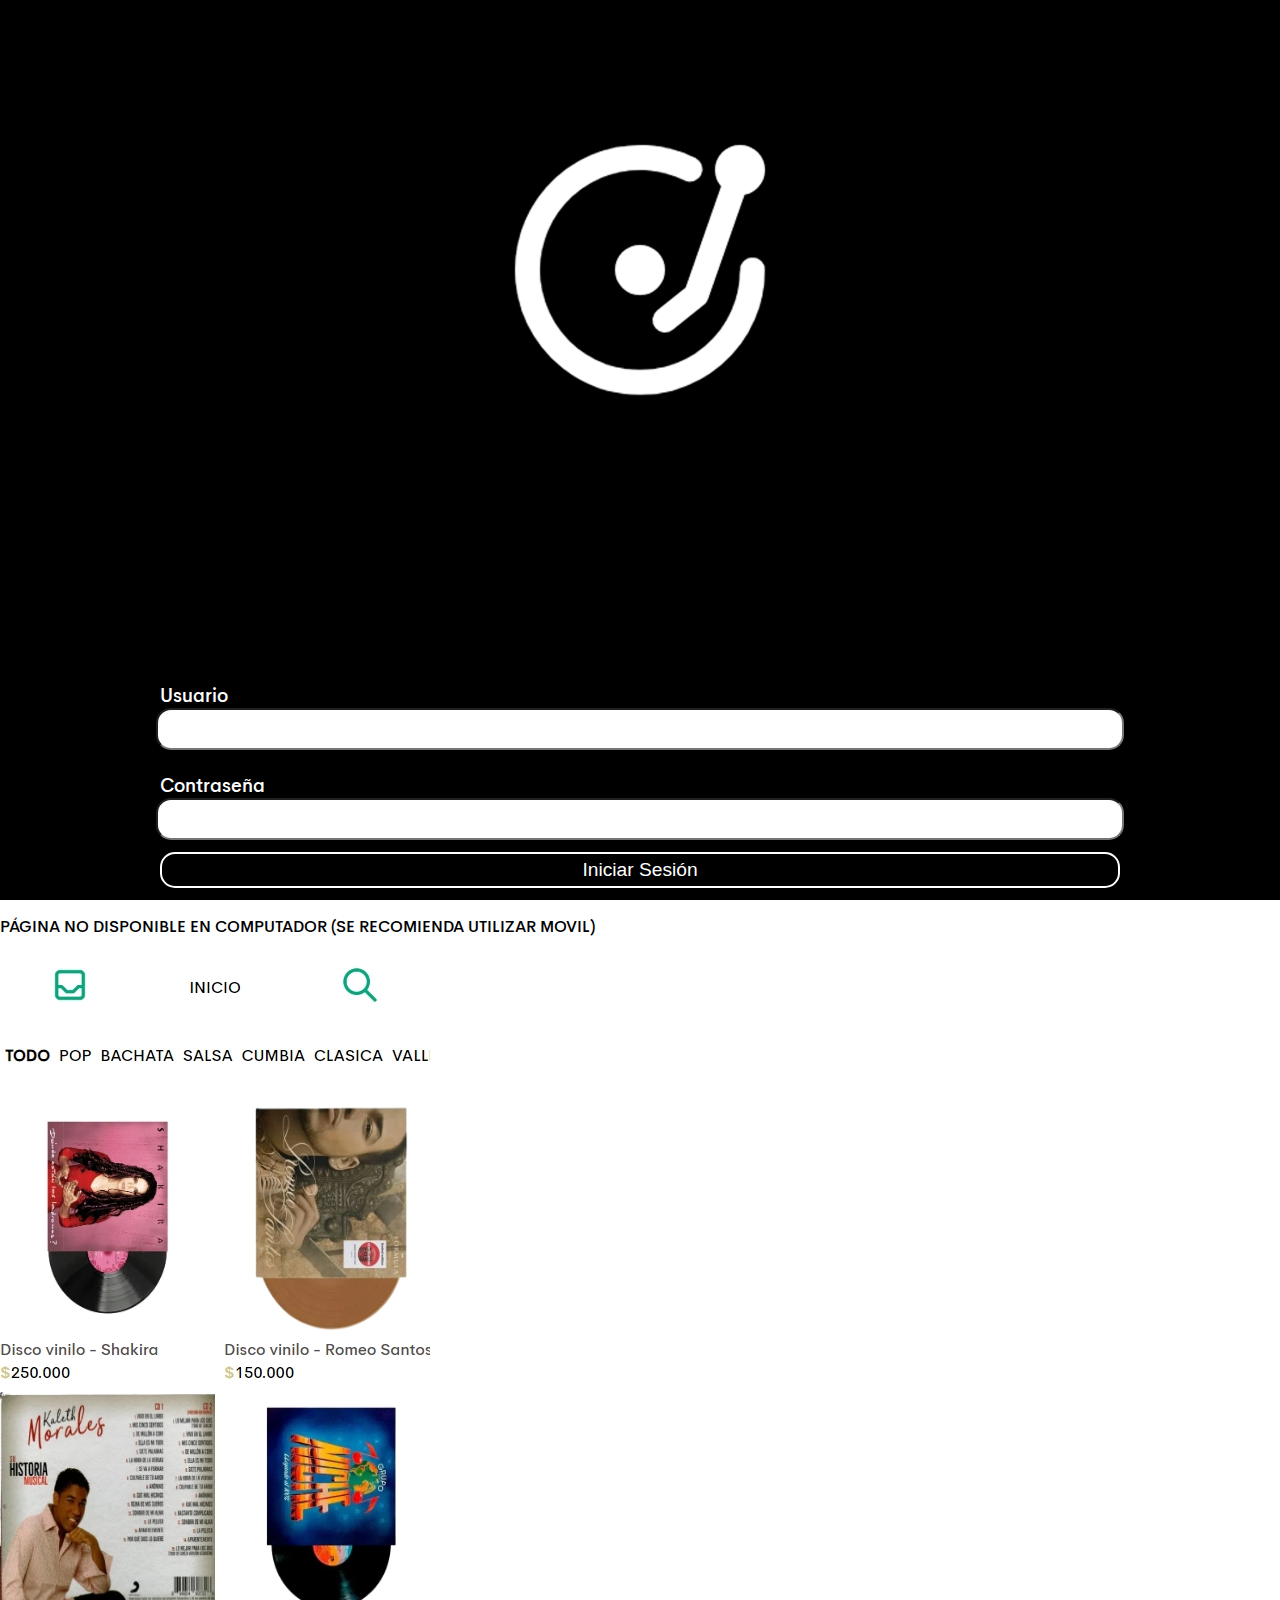
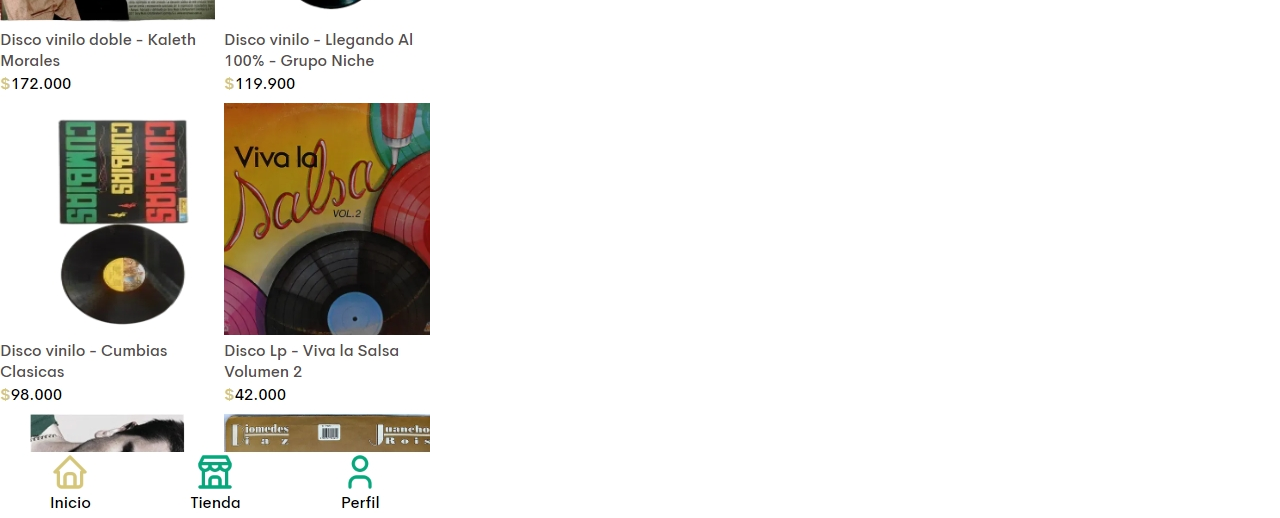
==== index.html @ c75389b7 "feat estructura html y mensaje de advertencia" ====
<!DOCTYPE html>
<html lang="en">
<head>
    <meta charset="UTF-8">
    <meta name="viewport" content="width=device-width, initial-scale=1.0">
    <title>MusicStore</title>
    <link rel="stylesheet" href="/css/login.css">
</head>
<body>
    <main class="contenido">
        <label class="contenido__label" for="username">Usuario</label>
        <input class="contenido__input" type="text" name="username" id="username">
        <label class="contenido__label" for="password">Contraseña</label>
        <input class="contenido__input" type="password" name="password" id="password">
        <button class="contenido__input contenido__input--login"><a href="/html/principal.html">Iniciar Sesión</a></button>
    </main>

    <div class="mensaje_nodisponible">
        <p>PÁGINA NO DISPONIBLE EN COMPUTADOR (SE RECOMIENDA UTILIZAR MOVIL)</p> 
        <img class="mensaje_nodisponible--imagen" src="/imagenes/diseño-movil.jpeg" alt="imagen del diseño movil">
    </div>
</body>
</html>
---- css/login.css ----
:root{
    --color--principal: #fff;
    --color--secundario: #06A77D;
    --color--terciario: #D5C67A;
    --color--negro: #000;
    --color--transparente: rgba(0,0,0,0.0);
}

/*Declaración de la fuente*/
@font-face{
    font-family: 'heyWow';
    src: url(/heywow/HeyWowMedium.ttf);
    font-weight: normal;
    font-style: normal;
}

body{
    /*Se elimina el margin basico de los elementos*/
    margin: 0;

    /*Aplicamos la fuente anteriormente declarada*/
    font-family: 'heyWow';
}

.contenido {
    /*Orientación del contenido (display)*/
    display: flex;
    flex-direction: column;
    justify-content: flex-end;
    align-items: center;
    
    height: 100vh;

    /*Fondo de pantalla*/

    background-color: var(--color--negro);
    background-image: url(/imagenes/image-disco.webp);
    background-repeat: no-repeat;
    background-position:50% 20%;
    background-size:300px;
}

.contenido__label,
.contenido__input {
    /*Estilo tamaño (alto, ancho)*/
    width: 75%;
    height: 4%;

    /*Estilos (bordes a los extremos)*/
    border-radius: 15px;

    /*Estilos letra*/
    font-size: 1.2rem;
}

.contenido__input{
    /*Separación en cada input (parte de abajo)*/
    margin-bottom: 12px;
}

.contenido__label{
    /*Orientación label*/
    display: flex;
    justify-content: flex-start;
    align-items: end;

    /*Estilos letra*/
    color: var(--color--principal);
}

.contenido__input--login{
    /*Estilos del boton de Iniciar Sesión*/
    border-color: var(--color--principal);
    border-width: 2.5px;
    border-style: double;

    /*Fondo transparente del boton*/
    background-color: var(--color--transparente);
    
}

/*Estilos elementos especificos*/

a{
    outline: none;
    text-decoration: none;
}

a:link,
a:visited,
a:focus,
a:active  {
    color: var(--color--principal);
}
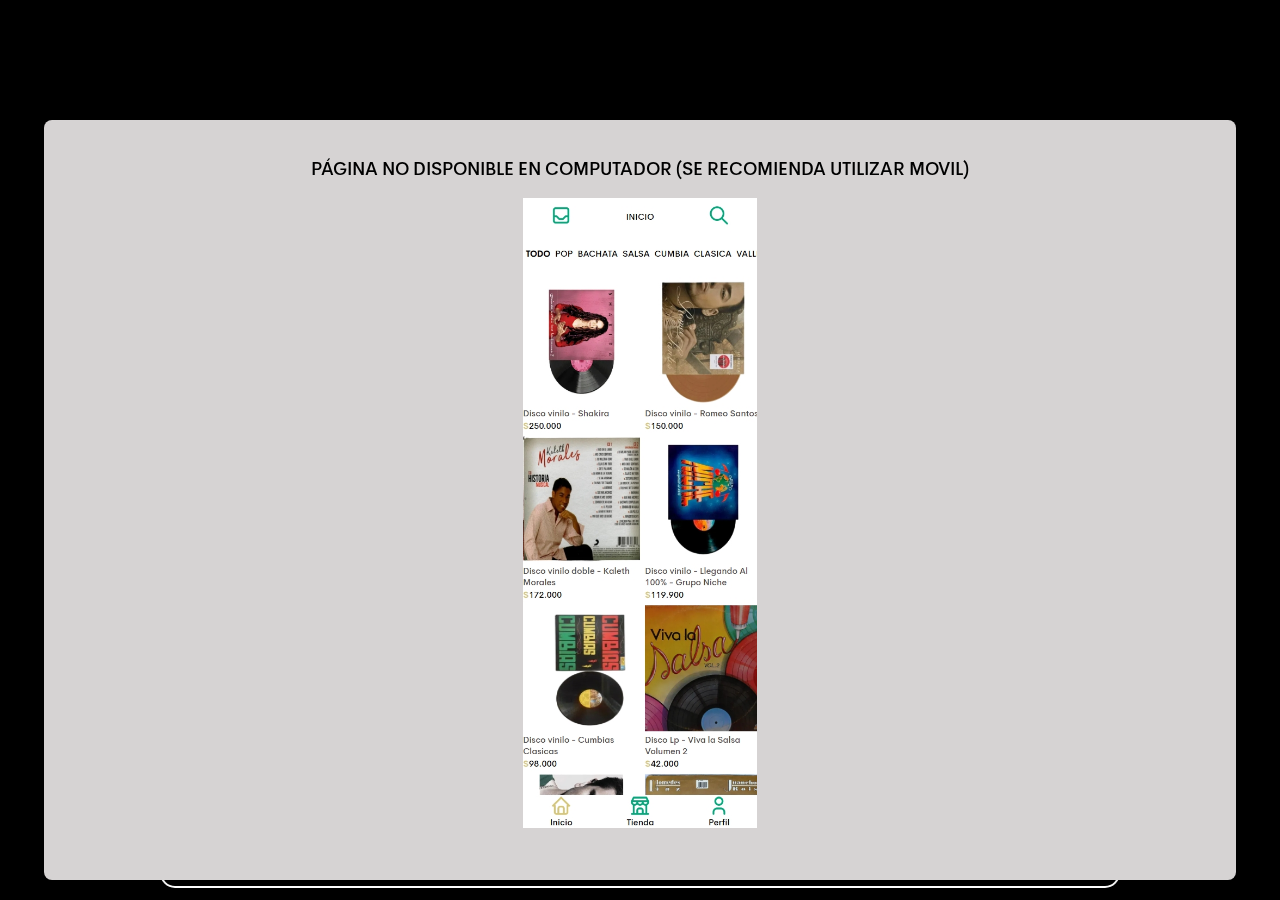
==== commit 6274c589: "feat logo de la pagina" ====
--- a/index.html
+++ b/index.html
@@ -5,6 +5,7 @@
     <meta name="viewport" content="width=device-width, initial-scale=1.0">
     <title>MusicStore</title>
     <link rel="stylesheet" href="/css/login.css">
+    <link rel="icon" href="/imagenes/music.png">
 </head>
 <body>
     <main class="contenido">
--- a/css/login.css
+++ b/css/login.css
@@ -1,9 +1,14 @@
 :root{
+
+    /*Variables basicas de uso*/
     --color--principal: #fff;
     --color--secundario: #06A77D;
     --color--terciario: #D5C67A;
     --color--negro: #000;
+    --color--gris: rgb(85, 79, 79);
+    --color--gris--claro: rgb(214, 211, 211);
     --color--transparente: rgba(0,0,0,0.0);
+    --color--opaco: rgba(0,0,0,0.4);
 }
 
 /*Declaración de la fuente*/
@@ -92,3 +97,32 @@
 a:active  {
     color: var(--color--principal);
 }
+
+/* Estilos base para el mensaje */
+.mensaje_nodisponible {
+    display: none; /* Ocultar el mensaje por defecto */
+    width: 100vw;
+    height: 80vh;
+    font-size: 18px;
+    text-align: center;
+    padding: 20px;
+    background-color: var(--color--gris--claro);
+    color: var(--color--negro);
+    position: fixed;
+    left: 50%;
+    transform: translateX(-50%);
+    bottom: 20px;
+    max-width: 90%;
+    border-radius: 8px;
+    box-shadow: 0 0 10px rgba(0, 0, 0, 0.2);
+}
+
+/* Mostrar el mensaje solo en pantallas con ancho mayor a 500px */
+@media screen and (min-width: 500px) {
+    .mensaje_nodisponible {
+        display: block; /* Mostrar el mensaje cuando se cumple la condición */
+    }
+    .mensaje_nodisponible--imagen{
+        height: 70vh;
+    }
+}
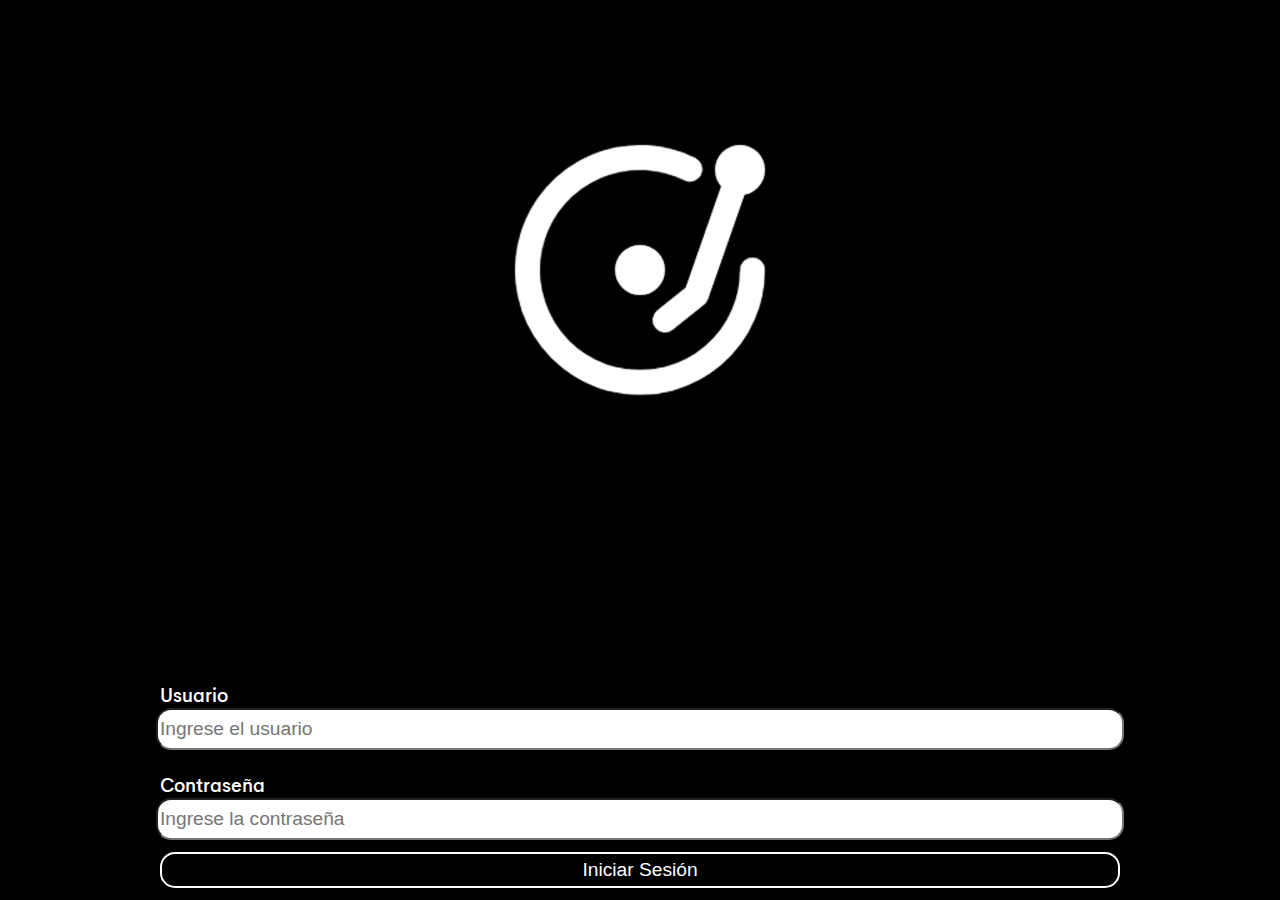
==== commit b755b16e: "refactor: :fire: se remueve la disponibilidad para solo dispositivos moviles" ====
--- a/index.html
+++ b/index.html
@@ -10,15 +10,11 @@
 <body>
     <main class="contenido">
         <label class="contenido__label" for="username">Usuario</label>
-        <input class="contenido__input" type="text" name="username" id="username">
+        <input class="contenido__input" type="text" name="username" id="username" placeholder="Ingrese el usuario">
         <label class="contenido__label" for="password">Contraseña</label>
-        <input class="contenido__input" type="password" name="password" id="password">
-        <button class="contenido__input contenido__input--login"><a href="/html/principal.html">Iniciar Sesión</a></button>
+        <input class="contenido__input" type="password" name="password" id="password" placeholder="Ingrese la contraseña">
+        <button class="contenido__input contenido__input--login"><a id="btnInicioSesión">Iniciar Sesión</a></button>
     </main>
-
-    <div class="mensaje_nodisponible">
-        <p>PÁGINA NO DISPONIBLE EN COMPUTADOR (SE RECOMIENDA UTILIZAR MOVIL)</p> 
-        <img class="mensaje_nodisponible--imagen" src="/imagenes/diseño-movil.jpeg" alt="imagen del diseño movil">
-    </div>
+    <script src="./js/index.js"></script>
 </body>
 </html>--- a/css/login.css
+++ b/css/login.css
@@ -81,6 +81,8 @@
 
     /*Fondo transparente del boton*/
     background-color: var(--color--transparente);
+
+    color: var(--color--principal);
     
 }
 
